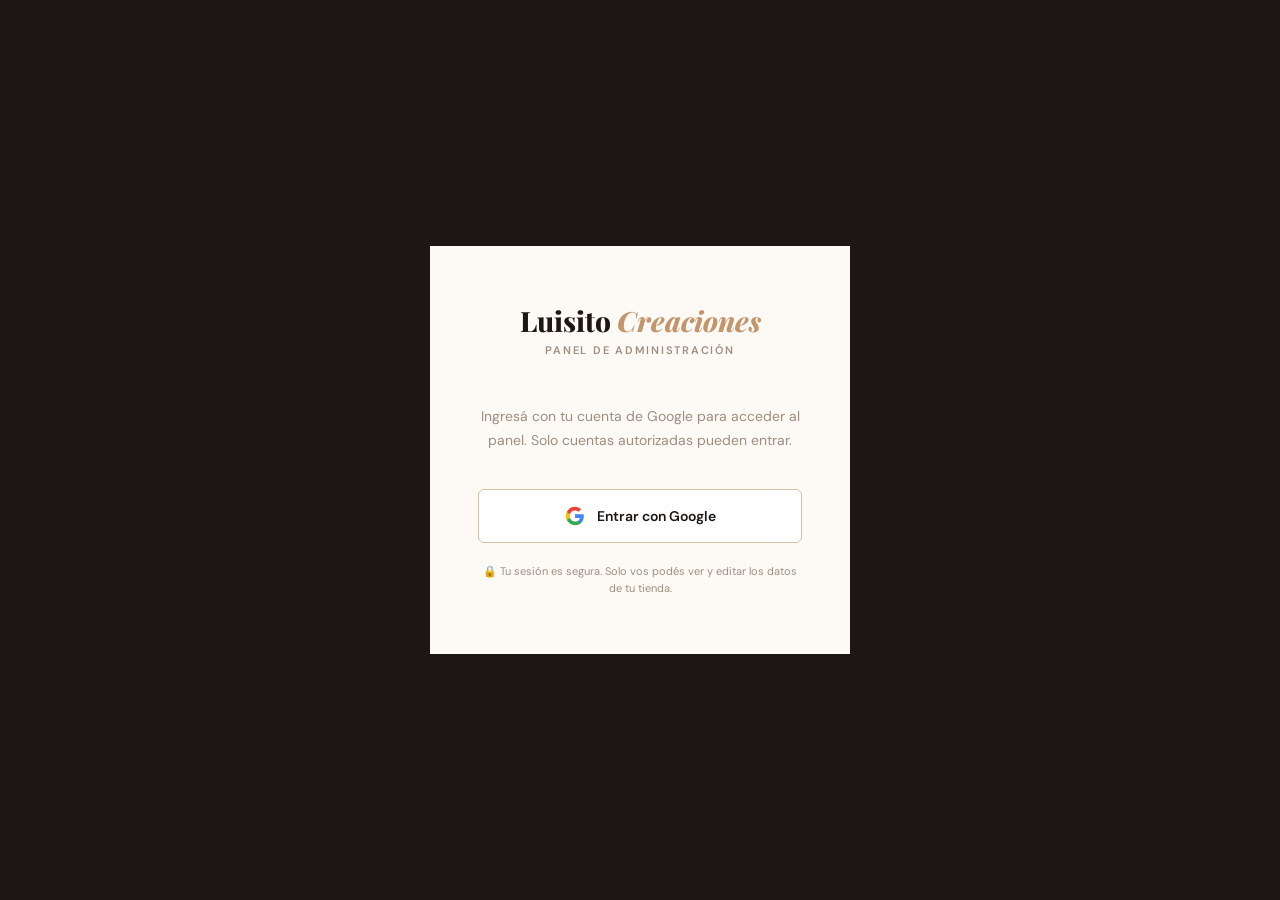
==== admin.html @ 4e9fda0a "Update admin.html" ====
<!DOCTYPE html>
<html lang="es">
<head>
<meta charset="UTF-8">
<meta name="viewport" content="width=device-width, initial-scale=1.0">
<title>Panel — Luisito Creaciones</title>
<link rel="preconnect" href="https://fonts.googleapis.com">
<link rel="preconnect" href="https://fonts.gstatic.com" crossorigin>
<link href="https://fonts.googleapis.com/css2?family=Playfair+Display:ital,wght@0,700;0,800;1,700&family=DM+Sans:wght@400;500;600;700&display=swap" rel="stylesheet">
<script src="https://accounts.google.com/gsi/client" async defer></script>
<style>
:root {
  --cream: #F7F2EC;
  --nude: #EBD9C6;
  --sand: #D4BFA3;
  --tan: #B89B7A;
  --brown: #7A5C3F;
  --dark: #1C1714;
  --offwhite: #FDFAF6;
  --warm-gray: #9E8E80;
  --accent: #C4956A;
  --success: #2D6A4F;
  --error: #8B2635;
  --sidebar: #18120F;
}
* { margin:0; padding:0; box-sizing:border-box; }
html { scroll-behavior:smooth; }
body { font-family:'DM Sans',sans-serif; background:var(--offwhite); color:var(--dark); min-height:100vh; }
.login-screen { min-height:100vh; display:flex; align-items:center; justify-content:center; background:var(--dark); padding:24px; }
.login-box { background:var(--offwhite); width:100%; max-width:420px; padding:56px 48px; text-align:center; animation: loginUp .5s cubic-bezier(.16,1,.3,1); }
@keyframes loginUp { from{opacity:0;transform:translateY(24px)} to{opacity:1;transform:translateY(0)} }
.login-logo { font-family:'Playfair Display',serif; font-size:28px; font-weight:800; color:var(--dark); margin-bottom:4px; }
.login-logo span { color:var(--accent); font-style:italic; }
.login-sub { font-size:11px; letter-spacing:.16em; text-transform:uppercase; color:var(--warm-gray); font-weight:600; margin-bottom:48px; }
.login-desc { font-size:14px; color:var(--warm-gray); line-height:1.7; margin-bottom:36px; }
.google-btn { display:inline-flex; align-items:center; justify-content:center; gap:12px; width:100%; padding:16px 24px; background:white; border:1.5px solid var(--sand); border-radius:6px; font-family:'DM Sans',sans-serif; font-size:14px; font-weight:600; color:var(--dark); cursor:pointer; transition:all .25s ease; text-decoration:none; }
.google-btn:hover { border-color:var(--accent); box-shadow:0 2px 12px rgba(196,149,106,.2); }
.google-btn svg { flex-shrink:0; }
.login-note { font-size:11px; color:var(--warm-gray); margin-top:20px; line-height:1.6; }
.app { display:none; grid-template-columns:260px 1fr; min-height:100vh; }
.app.visible { display:grid; }
.sidebar { background:var(--sidebar); min-height:100vh; position:sticky; top:0; height:100vh; display:flex; flex-direction:column; }
.sidebar-brand { padding:32px 28px 28px; border-bottom:1px solid rgba(255,255,255,.06); }
.sidebar-logo { font-family:'Playfair Display',serif; font-size:20px; font-weight:700; color:var(--accent); display:block; margin-bottom:4px; }
.sidebar-logo span { color:var(--tan); font-style:italic; }
.sidebar-sub { font-size:11px; letter-spacing:.14em; text-transform:uppercase; color:rgba(255,255,255,.3); font-weight:500; }
.sidebar-user { padding:16px 28px; border-bottom:1px solid rgba(255,255,255,.06); display:flex; align-items:center; gap:10px; }
.user-avatar { width:32px; height:32px; border-radius:50%; object-fit:cover; border:2px solid var(--accent); }
.user-name { font-size:12px; font-weight:600; color:rgba(255,255,255,.7); }
.user-email { font-size:10px; color:rgba(255,255,255,.3); }
.sidebar-nav { padding:24px 16px; flex:1; display:flex; flex-direction:column; gap:4px; }
.nav-item { display:flex; align-items:center; gap:12px; padding:12px 14px; border-radius:8px; font-size:13px; font-weight:600; color:rgba(255,255,255,.45); cursor:pointer; transition:all .2s ease; border:none; background:none; width:100%; text-align:left; }
.nav-item:hover { background:rgba(255,255,255,.06); color:rgba(255,255,255,.8); }
.nav-item.active { background:var(--accent); color:white; }
.nav-item .nav-icon { font-size:16px; flex-shrink:0; }
.sidebar-footer { padding:20px 16px; border-top:1px solid rgba(255,255,255,.06); display:flex; flex-direction:column; gap:4px; }
.sidebar-link { display:flex; align-items:center; gap:10px; font-size:12px; font-weight:500; color:rgba(255,255,255,.3); text-decoration:none; padding:10px 14px; border-radius:6px; transition:all .2s ease; }
.sidebar-link:hover { color:rgba(255,255,255,.6); background:rgba(255,255,255,.04); }
.logout-btn { display:flex; align-items:center; gap:10px; font-size:12px; font-weight:600; color:rgba(255,100,100,.5); padding:10px 14px; border-radius:6px; background:none; border:none; cursor:pointer; transition:all .2s ease; width:100%; }
.logout-btn:hover { color:rgba(255,100,100,.8); background:rgba(255,0,0,.05); }
.main { display:flex; flex-direction:column; min-height:100vh; }
.topbar { background:white; border-bottom:1px solid rgba(212,191,163,.3); padding:20px 40px; display:flex; align-items:center; justify-content:space-between; position:sticky; top:0; z-index:10; }
.topbar-title { font-family:'Playfair Display',serif; font-size:26px; font-weight:800; color:var(--dark); }
.topbar-title span { color:var(--accent); font-style:italic; }
.status-pill { display:flex; align-items:center; gap:8px; font-size:12px; font-weight:500; color:var(--warm-gray); padding:8px 16px; border:1px solid var(--sand); border-radius:20px; }
.status-dot { width:8px; height:8px; border-radius:50%; background:var(--sand); }
.status-dot.ok { background:#52b788; }
.content { padding:36px 40px; flex:1; }
.tab-panel { display:none; }
.tab-panel.active { display:block; }
.hoja-tabs { display:flex; gap:8px; margin-bottom:28px; flex-wrap:wrap; }
.hoja-tab { padding:10px 20px; border:1.5px solid var(--sand); background:white; border-radius:6px; font-size:12px; font-weight:700; color:var(--warm-gray); cursor:pointer; transition:all .2s ease; font-family:'DM Sans',sans-serif; }
.hoja-tab:hover { border-color:var(--accent); color:var(--dark); }
.hoja-tab.active { background:var(--dark); color:white; border-color:var(--dark); }
.form-card { background:white; border:1px solid rgba(212,191,163,.3); border-radius:12px; overflow:hidden; margin-bottom:24px; }
.form-card-header { padding:22px 28px; border-bottom:1px solid rgba(212,191,163,.2); display:flex; align-items:center; gap:12px; }
.form-card-icon { font-size:20px; }
.form-card-title { font-family:'Playfair Display',serif; font-size:18px; font-weight:700; color:var(--dark); }
.form-card-sub { font-size:12px; color:var(--warm-gray); margin-top:2px; }
.form-card-body { padding:28px; }
.form-grid { display:grid; grid-template-columns:1fr 1fr; gap:20px; }
.form-grid.cols3 { grid-template-columns:1fr 1fr 1fr; }
.form-full { grid-column:1/-1; }
.field { display:flex; flex-direction:column; gap:8px; }
.field label { font-size:11px; letter-spacing:.12em; text-transform:uppercase; font-weight:700; color:var(--warm-gray); }
.field label .req { color:var(--accent); margin-left:3px; }
.field input, .field select, .field textarea { font-family:'DM Sans',sans-serif; font-size:14px; font-weight:500; color:var(--dark); border:1.5px solid var(--sand); background:var(--offwhite); padding:12px 16px; border-radius:6px; transition:border-color .2s,box-shadow .2s; outline:none; width:100%; }
.field input:focus, .field select:focus, .field textarea:focus { border-color:var(--accent); box-shadow:0 0 0 3px rgba(196,149,106,.12); background:white; }
.field textarea { resize:vertical; min-height:90px; line-height:1.6; }
.cat-selector { display:flex; flex-wrap:wrap; gap:8px; }
.cat-btn { padding:9px 16px; border:1.5px solid var(--sand); background:white; border-radius:6px; font-size:12px; font-weight:600; color:var(--warm-gray); cursor:pointer; transition:all .2s; font-family:'DM Sans',sans-serif; }
.cat-btn:hover { border-color:var(--accent); color:var(--accent); }
.cat-btn.selected { background:var(--dark); color:white; border-color:var(--dark); }
.talle-grid { display:flex; flex-wrap:wrap; gap:8px; }
.talle-item { position:relative; display:flex; flex-direction:column; align-items:center; gap:4px; }
.talle-item input[type="checkbox"] { display:none; }
.talle-label { display:flex; align-items:center; justify-content:center; width:46px; height:46px; border:1.5px solid var(--sand); border-radius:4px; font-size:13px; font-weight:700; color:var(--warm-gray); cursor:pointer; transition:all .2s; user-select:none; }
.talle-item input:checked + .talle-label { background:var(--dark); color:white; border-color:var(--dark); }
.talle-label:hover { border-color:var(--accent); color:var(--accent); }
.talle-agotado-wrap { display:none; align-items:center; gap:4px; }
.talle-item input:checked ~ .talle-agotado-wrap { display:flex; }
.talle-agotado-wrap input[type="checkbox"] { display:none; }
.talle-agotado-label { font-size:9px; font-weight:700; color:var(--error); cursor:pointer; }
.color-fields { display:flex; flex-direction:column; gap:12px; }
.color-row { display:flex; align-items:center; gap:12px; }
.color-row input[type="color"] { width:40px; height:40px; border:1.5px solid var(--sand); border-radius:50%; cursor:pointer; padding:2px; background:none; flex-shrink:0; }
.color-name-input { flex:1; border:1.5px solid var(--sand); border-radius:6px; padding:10px 14px; font-family:'DM Sans',sans-serif; font-size:14px; font-weight:500; outline:none; transition:border-color .2s; }
.color-name-input:focus { border-color:var(--accent); }
.add-color-btn { font-size:12px; font-weight:600; color:var(--accent); background:none; border:1.5px dashed var(--sand); padding:10px 16px; border-radius:6px; cursor:pointer; transition:all .2s; font-family:'DM Sans',sans-serif; width:100%; margin-top:8px; }
.add-color-btn:hover { border-color:var(--accent); background:rgba(196,149,106,.06); }
.img-upload-grid { display:grid; grid-template-columns:repeat(4,1fr); gap:12px; }
.img-upload-slot { position:relative; aspect-ratio:3/4; border:2px dashed var(--sand); border-radius:8px; overflow:hidden; cursor:pointer; transition:border-color .2s, background .2s; display:flex; flex-direction:column; align-items:center; justify-content:center; gap:8px; background:var(--offwhite); }
.img-upload-slot:hover { border-color:var(--accent); background:rgba(196,149,106,.04); }
.img-upload-slot.has-img { border-style:solid; border-color:var(--sand); }
.img-upload-slot input[type="file"] { position:absolute; inset:0; opacity:0; cursor:pointer; }
.img-upload-preview { width:100%; height:100%; object-fit:cover; position:absolute; inset:0; display:none; }
.img-upload-preview.visible { display:block; }
.img-upload-icon { font-size:28px; opacity:.4; position:relative; z-index:1; }
.img-upload-label { font-size:11px; font-weight:600; color:var(--warm-gray); position:relative; z-index:1; text-align:center; padding:0 8px; }
.img-upload-num { position:absolute; top:8px; left:8px; z-index:2; width:22px; height:22px; border-radius:50%; background:var(--dark); color:white; font-size:10px; font-weight:700; display:flex; align-items:center; justify-content:center; }
.img-remove-btn { position:absolute; top:6px; right:6px; z-index:3; width:24px; height:24px; border-radius:50%; background:rgba(0,0,0,.6); color:white; border:none; cursor:pointer; font-size:14px; display:none; align-items:center; justify-content:center; }
.img-upload-slot.has-img .img-remove-btn { display:flex; }
.upload-progress { position:absolute; inset:0; z-index:4; background:rgba(28,23,20,.7); display:none; flex-direction:column; align-items:center; justify-content:center; gap:8px; }
.upload-progress.show { display:flex; }
.progress-bar-wrap { width:70%; height:4px; background:rgba(255,255,255,.2); border-radius:2px; overflow:hidden; }
.progress-bar { height:100%; background:var(--accent); border-radius:2px; transition:width .3s ease; width:0%; }
.progress-text { font-size:11px; color:white; font-weight:600; }
.preview-section { position:sticky; top:88px; }
.preview-card { background:white; border:1px solid rgba(212,191,163,.3); border-radius:12px; overflow:hidden; }
.preview-header { padding:16px 20px; border-bottom:1px solid rgba(212,191,163,.2); font-size:11px; letter-spacing:.14em; text-transform:uppercase; font-weight:700; color:var(--warm-gray); }
.preview-img-wrap { aspect-ratio:3/4; background:var(--nude); position:relative; overflow:hidden; }
.preview-img { width:100%; height:100%; object-fit:cover; display:none; }
.preview-img.visible { display:block; }
.preview-placeholder { position:absolute; inset:0; display:flex; flex-direction:column; align-items:center; justify-content:center; gap:8px; color:var(--sand); }
.preview-placeholder-icon { font-size:40px; opacity:.5; }
.preview-placeholder p { font-size:12px; font-weight:500; }
.preview-info { padding:16px 20px; }
.preview-cat { font-size:10px; letter-spacing:.16em; text-transform:uppercase; font-weight:700; color:var(--accent); margin-bottom:6px; }
.preview-name { font-family:'Playfair Display',serif; font-size:22px; font-weight:800; color:var(--dark); margin-bottom:6px; line-height:1.1; }
.preview-price-row { display:flex; align-items:baseline; gap:10px; margin-bottom:10px; }
.preview-price { font-size:20px; font-weight:700; color:var(--dark); }
.preview-price-old { font-size:13px; color:var(--sand); text-decoration:line-through; }
.preview-desc { font-size:12px; line-height:1.65; color:var(--warm-gray); margin-bottom:10px; }
.preview-talles { display:flex; gap:6px; flex-wrap:wrap; margin-bottom:8px; }
.preview-talle { font-size:11px; font-weight:700; border:1.5px solid var(--sand); padding:3px 8px; border-radius:3px; color:var(--warm-gray); }
.preview-talle.agotado { opacity:.35; text-decoration:line-through; }
.preview-colors { display:flex; gap:6px; }
.preview-color { width:16px; height:16px; border-radius:50%; border:2px solid rgba(0,0,0,.1); }
.submit-row { display:flex; align-items:center; gap:16px; padding:24px 28px; border-top:1px solid rgba(212,191,163,.2); background:var(--cream); }
.btn-submit { font-family:'DM Sans',sans-serif; font-size:13px; font-weight:700; letter-spacing:.1em; text-transform:uppercase; background:var(--dark); color:white; border:none; padding:16px 36px; border-radius:6px; cursor:pointer; transition:all .3s; display:flex; align-items:center; gap:10px; }
.btn-submit:hover { background:var(--brown); }
.btn-submit:disabled { opacity:.5; cursor:not-allowed; }
.btn-submit .spinner { width:16px; height:16px; border:2px solid rgba(255,255,255,.3); border-top-color:white; border-radius:50%; animation:spin .7s linear infinite; display:none; }
.btn-submit.loading .spinner { display:block; }
.btn-clear { font-family:'DM Sans',sans-serif; font-size:13px; font-weight:600; background:none; color:var(--warm-gray); border:1.5px solid var(--sand); padding:16px 24px; border-radius:6px; cursor:pointer; transition:all .2s; }
.btn-clear:hover { border-color:var(--dark); color:var(--dark); }
.toast { position:fixed; bottom:32px; right:32px; background:var(--dark); color:white; padding:16px 24px; border-radius:8px; font-size:14px; font-weight:500; display:flex; align-items:center; gap:12px; transform:translateY(80px); opacity:0; transition:all .4s cubic-bezier(.16,1,.3,1); z-index:1000; max-width:380px; }
.toast.show { transform:translateY(0); opacity:1; }
.toast.success { background:var(--success); }
.toast.error { background:var(--error); }
.toast-icon { font-size:18px; flex-shrink:0; }
.records-wrap { overflow-x:auto; }
.records-table { width:100%; border-collapse:collapse; }
.records-table th { font-size:10px; letter-spacing:.14em; text-transform:uppercase; font-weight:700; color:var(--warm-gray); padding:12px 16px; text-align:left; border-bottom:1.5px solid rgba(212,191,163,.3); white-space:nowrap; }
.records-table td { padding:14px 16px; font-size:13px; border-bottom:1px solid rgba(212,191,163,.15); vertical-align:middle; }
.records-table tr:hover td { background:rgba(247,242,236,.6); }
.record-img { width:40px; height:50px; object-fit:cover; border-radius:3px; }
.record-name { font-family:'Playfair Display',serif; font-size:15px; font-weight:700; }
.record-cat { font-size:10px; letter-spacing:.12em; text-transform:uppercase; font-weight:700; color:var(--accent); background:rgba(196,149,106,.1); padding:3px 8px; border-radius:3px; white-space:nowrap; }
.record-price { font-weight:700; }
.empty-state { text-align:center; padding:60px 20px; color:var(--warm-gray); }
.empty-icon { font-size:48px; margin-bottom:12px; opacity:.4; }
@keyframes spin { to{transform:rotate(360deg)} }
@media(max-width:900px){
  .app { grid-template-columns:1fr; }
  .sidebar { display:none; }
  .topbar { padding:16px 20px; }
  .content { padding:24px 20px; }
  .form-grid { grid-template-columns:1fr; }
  .form-grid.cols3 { grid-template-columns:1fr 1fr; }
  .img-upload-grid { grid-template-columns:repeat(2,1fr); }
}
</style>
</head>
<body>

<div class="login-screen" id="loginScreen">
  <div class="login-box">
    <div class="login-logo">Luisito <span>Creaciones</span></div>
    <div class="login-sub">Panel de administración</div>
    <p class="login-desc">Ingresá con tu cuenta de Google para acceder al panel. Solo cuentas autorizadas pueden entrar.</p>
    <button class="google-btn" onclick="iniciarLogin()">
      <svg width="20" height="20" viewBox="0 0 24 24"><path fill="#4285F4" d="M22.56 12.25c0-.78-.07-1.53-.2-2.25H12v4.26h5.92c-.26 1.37-1.04 2.53-2.21 3.31v2.77h3.57c2.08-1.92 3.28-4.74 3.28-8.09z"/><path fill="#34A853" d="M12 23c2.97 0 5.46-.98 7.28-2.66l-3.57-2.77c-.98.66-2.23 1.06-3.71 1.06-2.86 0-5.29-1.93-6.16-4.53H2.18v2.84C3.99 20.53 7.7 23 12 23z"/><path fill="#FBBC05" d="M5.84 14.09c-.22-.66-.35-1.36-.35-2.09s.13-1.43.35-2.09V7.07H2.18C1.43 8.55 1 10.22 1 12s.43 3.45 1.18 4.93l3.66-2.84z"/><path fill="#EA4335" d="M12 5.38c1.62 0 3.06.56 4.21 1.64l3.15-3.15C17.45 2.09 14.97 1 12 1 7.7 1 3.99 3.47 2.18 7.07l3.66 2.84c.87-2.6 3.3-4.53 6.16-4.53z"/></svg>
      Entrar con Google
    </button>
    <p class="login-note">🔒 Tu sesión es segura. Solo vos podés ver y editar los datos de tu tienda.</p>
  </div>
</div>

<div class="app" id="app">
  <aside class="sidebar">
    <div class="sidebar-brand">
      <span class="sidebar-logo">Luisito <span>Creaciones</span></span>
      <span class="sidebar-sub">Panel de administración</span>
    </div>
    <div class="sidebar-user">
      <img class="user-avatar" id="userAvatar" src="" alt="">
      <div>
        <div class="user-name" id="userName">—</div>
        <div class="user-email" id="userEmail">—</div>
      </div>
    </div>
    <nav class="sidebar-nav">
      <button class="nav-item active" onclick="showTab('cargar',this)"><span class="nav-icon">✦</span> Cargar producto</button>
      <button class="nav-item" onclick="showTab('ver',this)"><span class="nav-icon">◈</span> Ver productos</button>
    </nav>
    <div class="sidebar-footer">
      <a class="sidebar-link" href="index.html" target="_blank">↗ Ver sitio web</a>
      <button class="logout-btn" onclick="cerrarSesion()">↩ Cerrar sesión</button>
    </div>
  </aside>

  <main class="main">
    <div class="topbar">
      <div class="topbar-title">Panel de <span>carga</span></div>
      <div class="status-pill">
        <div class="status-dot ok" id="statusDot"></div>
        <span id="statusText">Conectado</span>
      </div>
    </div>

    <div class="content">

      <div class="tab-panel active" id="tab-cargar">
        <div class="hoja-tabs">
          <button class="hoja-tab active" onclick="setHoja('productos',this)">📦 Productos</button>
          <button class="hoja-tab" onclick="setHoja('ofertas',this)">🏷 Ofertas</button>
          <button class="hoja-tab" onclick="setHoja('coleccion',this)">✨ Colección</button>
          <button class="hoja-tab" onclick="setHoja('home',this)">🏠 Hero</button>
        </div>

        <div style="display:grid; grid-template-columns:1fr 300px; gap:24px; align-items:start;">
          <div>

            <div class="form-card">
              <div class="form-card-header"><span class="form-card-icon">📝</span><div><div class="form-card-title">Datos del producto</div><div class="form-card-sub">Información principal</div></div></div>
              <div class="form-card-body">
                <div class="form-grid">
                  <div class="field form-full" id="catField">
                    <label>Categoría <span class="req">*</span></label>
                    <div class="cat-selector">
                      <button class="cat-btn" onclick="selectCat(this,'zapatos-planos')">👟 Zapatos planos</button>
                      <button class="cat-btn" onclick="selectCat(this,'tacones')">👠 Tacones</button>
                      <button class="cat-btn" onclick="selectCat(this,'sandalias')">🩴 Sandalias</button>
                      <button class="cat-btn" onclick="selectCat(this,'zapatillas')">👟 Zapatillas</button>
                      <button class="cat-btn" onclick="selectCat(this,'botas-botines')">🥾 Botas</button>
                      <button class="cat-btn" onclick="selectCat(this,'fiesta')">💃 Fiesta</button>
                      <button class="cat-btn" onclick="selectCat(this,'verano')">☀️ Verano</button>
                      <button class="cat-btn" onclick="selectCat(this,'deportivo')">🏃 Deportivo</button>
                    </div>
                  </div>
                  <div class="field"><label>Nombre <span class="req">*</span></label><input type="text" id="fNombre" placeholder="Ej: Bota Siena" oninput="updatePreview()"></div>
                  <div class="field"><label>Subtítulo</label><input type="text" id="fSubtitulo" placeholder="Ej: Cuero genuino" oninput="updatePreview()"></div>
                  <div class="field form-full"><label>Descripción</label><textarea id="fDescripcion" placeholder="Describí el modelo..." oninput="updatePreview()"></textarea></div>
                  <div class="field form-full"><label>Materiales</label><input type="text" id="fMateriales" placeholder="Ej: Cuero vacuno, suela TPR"></div>
                </div>
              </div>
            </div>

            <div class="form-card">
              <div class="form-card-header"><span class="form-card-icon">💰</span><div><div class="form-card-title">Precio</div></div></div>
              <div class="form-card-body">
                <div class="form-grid cols3">
                  <div class="field"><label>Precio actual <span class="req">*</span></label><input type="text" id="fPrecio" placeholder="$89.000" oninput="updatePreview()"></div>
                  <div class="field"><label>Precio anterior</label><input type="text" id="fPrecioOld" placeholder="$115.000" oninput="updatePreview()"></div>
                  <div class="field"><label>Descuento</label><input type="text" id="fDescuento" placeholder="–22% OFF" oninput="updatePreview()"></div>
                </div>
              </div>
            </div>

            <div class="form-card">
              <div class="form-card-header"><span class="form-card-icon">📸</span><div><div class="form-card-title">Fotos del producto</div><div class="form-card-sub">Subí hasta 4 fotos — se guardan en tu Google Drive automáticamente</div></div></div>
              <div class="form-card-body"><div class="img-upload-grid" id="imgGrid"></div></div>
            </div>

            <div class="form-card">
              <div class="form-card-header"><span class="form-card-icon">📏</span><div><div class="form-card-title">Talles disponibles</div></div></div>
              <div class="form-card-body"><div class="talle-grid" id="talleGrid"></div></div>
            </div>

            <div class="form-card">
              <div class="form-card-header"><span class="form-card-icon">🎨</span><div><div class="form-card-title">Colores</div></div></div>
              <div class="form-card-body">
                <div class="color-fields" id="colorFields"></div>
                <button class="add-color-btn" id="addColorBtn" onclick="addColor()">+ Agregar color</button>
              </div>
            </div>

            <div class="form-card">
              <div class="form-card-header"><span class="form-card-icon">💬</span><div><div class="form-card-title">WhatsApp</div></div></div>
              <div class="form-card-body"><div class="field"><label>Número (dejá vacío para usar el default)</label><input type="text" id="fWa" placeholder="2227466087"></div></div>
            </div>

            <div class="form-card">
              <div class="submit-row">
                <button class="btn-submit" id="submitBtn" onclick="guardarProducto()">
                  <div class="spinner"></div>
                  <span class="btn-text">✦ Guardar en Sheets</span>
                </button>
                <button class="btn-clear" onclick="limpiar()">Limpiar</button>
              </div>
            </div>

          </div>

          <div class="preview-section">
            <div class="preview-card">
              <div class="preview-header">👁 Vista previa</div>
              <div class="preview-img-wrap">
                <img class="preview-img" id="previewImg">
                <div class="preview-placeholder" id="previewPlaceholder">
                  <div class="preview-placeholder-icon">📸</div>
                  <p>La foto aparece acá</p>
                </div>
              </div>
              <div class="preview-info">
                <div class="preview-cat" id="prevCat">—</div>
                <div class="preview-name" id="prevNombre">Nombre del modelo</div>
                <div class="preview-price-row">
                  <span class="preview-price" id="prevPrecio">$0</span>
                  <span class="preview-price-old" id="prevOld"></span>
                </div>
                <div class="preview-desc" id="prevDesc">La descripción aparece acá...</div>
                <div class="preview-talles" id="prevTalles"></div>
                <div class="preview-colors" id="prevColors"></div>
              </div>
            </div>
          </div>

        </div>
      </div>

      <div class="tab-panel" id="tab-ver">
        <div class="form-card">
          <div class="form-card-header"><span class="form-card-icon">◈</span><div><div class="form-card-title">Productos cargados</div></div></div>
          <div style="padding:16px 28px 0; display:flex; gap:8px;">
            <button class="hoja-tab active" onclick="cargarVista('productos',this)" style="font-size:11px;padding:8px 14px;">📦 Productos</button>
            <button class="hoja-tab" onclick="cargarVista('ofertas',this)" style="font-size:11px;padding:8px 14px;">🏷 Ofertas</button>
            <button class="hoja-tab" onclick="cargarVista('coleccion',this)" style="font-size:11px;padding:8px 14px;">✨ Colección</button>
          </div>
          <div class="form-card-body">
            <div class="records-wrap">
              <div class="empty-state" id="verEmpty"><div class="empty-icon">📋</div><p>Elegí una pestaña para ver los productos</p></div>
              <table class="records-table" id="verTable" style="display:none">
                <thead id="verThead"></thead>
                <tbody id="verTbody"></tbody>
              </table>
            </div>
          </div>
        </div>
      </div>

    </div>
  </main>
</div>

<div class="toast" id="toast">
  <span class="toast-icon" id="toastIcon">✓</span>
  <span id="toastMsg"></span>
</div>

<script>
const CLIENT_ID = '267224057278-2h8qksuos2cioraanr4a8m0qbatdl825.apps.googleusercontent.com';
const EMAILS_AUTORIZADOS = ['cauhapeeluis@gmail.com','email-cliente@gmail.com'];
const SHEET_ID  = '1V-hIDFcIloQhgNA9SQ3j9MIAqXCvScizinmR7I-nPrY';
const SCOPES    = 'https://www.googleapis.com/auth/spreadsheets https://www.googleapis.com/auth/drive.file email profile openid';
const SHEET_BASE = 'https://docs.google.com/spreadsheets/d/e/2PACX-1vSVUmYHOcXytQ6R2uJjjiajRPMsYgP-HdNIBrIkKLKfR0G6wQRADsZuoX66a_ixK5QUBQBwPUWNOcJt/pub?single=true&output=csv';
const GID_MAP = { home:'0', ofertas:'860634940', coleccion:'1202954954', productos:'127848751' };
const TALLES_LIST = [34,35,36,37,38,39,40,41,42];

let accessToken = null;
let userInfo    = null;
let hojaActual  = 'productos';
let categoriaActual = '';
let colorCount  = 0;
let imgUrls     = ['','','',''];

function iniciarLogin() {
  const client = google.accounts.oauth2.initTokenClient({
    client_id: CLIENT_ID,
    scope: SCOPES,
    callback: async (resp) => {
      if (resp.error) { showToast('Error al iniciar sesión', 'error'); return; }
      accessToken = resp.access_token;
      await obtenerPerfil();
      mostrarApp();
    }
  });
  client.requestAccessToken();
}

async function obtenerPerfil() {
  const res = await fetch(`https://www.googleapis.com/oauth2/v3/tokeninfo?access_token=${accessToken}`);
  const tokenData = await res.json();
  const res2 = await fetch('https://www.googleapis.com/oauth2/v3/userinfo', { headers: { Authorization: `Bearer ${accessToken}` } });
  const userData = await res2.json();
  userInfo = {
    email: tokenData.email || userData.email || '',
    name: userData.name || tokenData.email || '',
    picture: userData.picture || ''
  };
  document.getElementById('userName').textContent = userInfo.name || '';
  document.getElementById('userEmail').textContent = userInfo.email || '';
  if (userInfo.picture) document.getElementById('userAvatar').src = userInfo.picture;
}

function mostrarApp() {
  const email = userInfo?.email || '';
  if (!EMAILS_AUTORIZADOS.includes(email)) {
    accessToken = null; userInfo = null;
    document.getElementById('loginScreen').style.display = 'flex';
    const nota = document.querySelector('.login-note');
    if (nota) { nota.style.color='#8B2635'; nota.style.fontWeight='600'; nota.textContent='⛔ Email: ['+email+'] — no autorizado.'; }
    return;
  }
  document.getElementById('loginScreen').style.display = 'none';
  document.getElementById('app').classList.add('visible');
  iniciarFormulario();
}

function cerrarSesion() {
  accessToken = null; userInfo = null;
  document.getElementById('loginScreen').style.display = 'flex';
  document.getElementById('app').classList.remove('visible');
  limpiar();
}

function iniciarFormulario() {
  generarTalles();
  generarImgSlots();
  addColor(); addColor();
  updatePreview();
}

function showTab(id, btn) {
  document.querySelectorAll('.tab-panel').forEach(p => p.classList.remove('active'));
  document.querySelectorAll('.nav-item').forEach(b => b.classList.remove('active'));
  document.getElementById('tab-' + id).classList.add('active');
  if (btn) btn.classList.add('active');
}

function setHoja(hoja, btn) {
  hojaActual = hoja;
  document.querySelectorAll('.hoja-tabs .hoja-tab').forEach(t => t.classList.remove('active'));
  if (btn) btn.classList.add('active');
  document.getElementById('catField').style.display = hoja === 'productos' ? 'flex' : 'none';
  updatePreview();
}

function selectCat(btn, slug) {
  document.querySelectorAll('.cat-btn').forEach(b => b.classList.remove('selected'));
  btn.classList.add('selected');
  categoriaActual = slug;
  updatePreview();
}

function generarTalles() {
  const grid = document.getElementById('talleGrid');
  grid.innerHTML = '';
  TALLES_LIST.forEach(t => {
    const wrap = document.createElement('div');
    wrap.className = 'talle-item';
    wrap.innerHTML = `<input type="checkbox" id="t${t}" onchange="updatePreview()"><label class="talle-label" for="t${t}">${t}</label><div class="talle-agotado-wrap"><input type="checkbox" id="a${t}"><label class="talle-agotado-label" for="a${t}">agotado</label></div>`;
    grid.appendChild(wrap);
  });
}

function getTallesStr() {
  return TALLES_LIST
    .filter(t => document.getElementById('t'+t)?.checked)
    .map(t => document.getElementById('a'+t)?.checked ? `${t}-agotado` : `${t}`)
    .join(',');
}

function addColor() {
  if (colorCount >= 5) return;
  colorCount++;
  const i = colorCount;
  const wrap = document.getElementById('colorFields');
  const row = document.createElement('div');
  row.className = 'color-row'; row.id = 'cr'+i;
  row.innerHTML = `<input type="color" id="ch${i}" value="#7A5C3F" oninput="updatePreview()"><input type="text" class="color-name-input" id="cn${i}" placeholder="Nombre (ej: Negro)" oninput="updatePreview()">${i>1?`<button onclick="removeColor(${i})" style="background:none;border:none;cursor:pointer;color:var(--sand);font-size:20px;padding:4px 8px">×</button>`:''}`;
  wrap.appendChild(row);
  if (colorCount>=5) document.getElementById('addColorBtn').style.display='none';
  updatePreview();
}

function removeColor(i) {
  document.getElementById('cr'+i)?.remove();
  colorCount--;
  document.getElementById('addColorBtn').style.display='block';
  updatePreview();
}

function getColores() {
  const cols = [];
  for (let i=1;i<=5;i++) {
    const h=document.getElementById('ch'+i); const n=document.getElementById('cn'+i);
    if (h&&n) cols.push({hex:h.value, nombre:n.value.trim()});
  }
  return cols;
}

function generarImgSlots() {
  const grid = document.getElementById('imgGrid');
  grid.innerHTML = '';
  imgUrls = ['','','',''];
  for (let i=0;i<4;i++) {
    const slot = document.createElement('div');
    slot.className = 'img-upload-slot'; slot.id = 'slot'+i;
    slot.innerHTML = `<div class="img-upload-num">${i+1}</div><input type="file" accept="image/*" onchange="subirImagen(this,${i})"><img class="img-upload-preview" id="prev${i}"><div class="upload-progress" id="prog${i}"><div class="progress-bar-wrap"><div class="progress-bar" id="bar${i}"></div></div><div class="progress-text" id="progTxt${i}">Subiendo...</div></div><div class="img-upload-icon">📷</div><div class="img-upload-label">Tocá para subir<br>una foto</div><button class="img-remove-btn" onclick="quitarImg(${i},event)">×</button>`;
    grid.appendChild(slot);
  }
}

async function subirImagen(input, idx) {
  const file = input.files[0];
  if (!file) return;
  if (!accessToken) { showToast('Necesitás iniciar sesión primero','error'); return; }
  const slot=document.getElementById('slot'+idx), prog=document.getElementById('prog'+idx), bar=document.getElementById('bar'+idx), txt=document.getElementById('progTxt'+idx);
  prog.classList.add('show'); bar.style.width='20%'; txt.textContent='Subiendo...';
  try {
    const reader = new FileReader();
    reader.onload = e => { const p=document.getElementById('prev'+idx); p.src=e.target.result; p.classList.add('visible'); };
    reader.readAsDataURL(file);
    bar.style.width='50%';
    const metadata = { name: file.name, mimeType: file.type };
    const formData = new FormData();
    formData.append('metadata', new Blob([JSON.stringify(metadata)], {type:'application/json'}));
    formData.append('file', file);
    const res = await fetch('https://www.googleapis.com/upload/drive/v3/files?uploadType=multipart&fields=id', { method:'POST', headers:{ Authorization:`Bearer ${accessToken}` }, body:formData });
    bar.style.width='80%';
    const data = await res.json();
    if (!data.id) throw new Error('No se obtuvo ID');
    await fetch(`https://www.googleapis.com/drive/v3/files/${data.id}/permissions`, { method:'POST', headers:{ Authorization:`Bearer ${accessToken}`, 'Content-Type':'application/json' }, body:JSON.stringify({ role:'reader', type:'anyone' }) });
    imgUrls[idx] = `https://lh3.googleusercontent.com/d/${data.id}`;
    bar.style.width='100%'; txt.textContent='✓ Subida';
    slot.classList.add('has-img');
    setTimeout(() => { prog.classList.remove('show'); }, 800);
    if (idx===0) updatePreview();
    showToast('Foto subida correctamente ✓','success');
  } catch(err) {
    prog.classList.remove('show');
    showToast('Error al subir la foto. Intentá de nuevo.','error');
    console.error(err);
  }
}

function quitarImg(idx, e) {
  e.stopPropagation();
  imgUrls[idx]='';
  const slot=document.getElementById('slot'+idx), prev=document.getElementById('prev'+idx);
  prev.src=''; prev.classList.remove('visible');
  slot.classList.remove('has-img');
  if (idx===0) updatePreview();
}

function updatePreview() {
  const nombre=document.getElementById('fNombre')?.value||'';
  const precio=document.getElementById('fPrecio')?.value||'';
  const old=document.getElementById('fPrecioOld')?.value||'';
  const desc=document.getElementById('fDescripcion')?.value||'';
  document.getElementById('prevNombre').textContent=nombre||'Nombre del modelo';
  document.getElementById('prevPrecio').textContent=precio||'$0';
  document.getElementById('prevOld').textContent=old;
  document.getElementById('prevDesc').textContent=desc||'La descripción aparece acá...';
  document.getElementById('prevCat').textContent=categoriaActual?categoriaActual.replace('-',' '):'—';
  const previewImg=document.getElementById('previewImg'), placeholder=document.getElementById('previewPlaceholder'), localPrev=document.getElementById('prev0');
  if (localPrev&&localPrev.src&&localPrev.classList.contains('visible')) { previewImg.src=localPrev.src; previewImg.classList.add('visible'); placeholder.style.display='none'; }
  else if (imgUrls[0]) { previewImg.src=imgUrls[0]; previewImg.classList.add('visible'); placeholder.style.display='none'; }
  else { previewImg.classList.remove('visible'); placeholder.style.display='flex'; }
  const tv=document.getElementById('prevTalles'); tv.innerHTML='';
  TALLES_LIST.forEach(t => { const c=document.getElementById('t'+t); if(c&&c.checked){ const ag=document.getElementById('a'+t)?.checked; const chip=document.createElement('div'); chip.className='preview-talle'+(ag?' agotado':''); chip.textContent=t; tv.appendChild(chip); } });
  const cv=document.getElementById('prevColors'); cv.innerHTML='';
  for(let i=1;i<=5;i++){ const h=document.getElementById('ch'+i); if(h){ const d=document.createElement('div'); d.className='preview-color'; d.style.background=h.value; cv.appendChild(d); } }
}

async function guardarProducto() {
  const btn = document.getElementById('submitBtn');
  const nombre = document.getElementById('fNombre').value.trim();
  const precio = document.getElementById('fPrecio').value.trim();
  if (!nombre) { showToast('Escribí el nombre del modelo','error'); return; }
  if (!precio) { showToast('Ingresá el precio','error'); return; }
  if (hojaActual==='productos' && !categoriaActual) { showToast('Elegí una categoría','error'); return; }
  if (!accessToken) { showToast('Sesión expirada. Volvé a entrar.','error'); return; }
  btn.classList.add('loading'); btn.disabled=true;

  const colores = getColores();
  let values;

  if (hojaActual==='productos') {
   values = [[
  categoriaActual, nombre,
  document.getElementById('fDescripcion').value.trim(),
  document.getElementById('fMateriales').value.trim(),
  precio,
  document.getElementById('fPrecioOld').value.trim(),
  document.getElementById('fDescuento').value.trim(),
  getTallesStr(),
  colores[0]?.nombre||'', colores[0]?.hex||'',
  colores[1]?.nombre||'', colores[1]?.hex||'',
  colores[2]?.nombre||'', colores[2]?.hex||'',
  imgUrls[0], imgUrls[1], imgUrls[2], imgUrls[3],
  document.getElementById('fWa').value.trim()||'https://wa.me/5492227466087'
]];
   
  } else if (hojaActual==='ofertas') {
    values = [[nombre, precio,
      document.getElementById('fPrecioOld').value.trim(),
      document.getElementById('fDescuento').value.trim(),
      document.getElementById('fDescripcion').value.trim()||'OFERTA',
      'sale', imgUrls[0]
    ]];
  } else if (hojaActual==='coleccion') {
    values = [[nombre, precio,
      document.getElementById('fPrecioOld').value.trim(),
      imgUrls[0]
    ]];
  } else if (hojaActual==='home') {
    const tc=[35,36,37,38,39,40].map(t=>document.getElementById('t'+t)?.checked?'si':'no');
    values = [[
      nombre,
      document.getElementById('fSubtitulo').value.trim(),
      document.getElementById('fDescripcion').value.trim(),
      precio,
      document.getElementById('fPrecioOld').value.trim(),
      document.getElementById('fDescuento').value.trim(),
      ...tc,
      colores[0]?.hex||'', colores[1]?.hex||'', colores[2]?.hex||'',
      imgUrls[0]||'', imgUrls[1]||'', imgUrls[2]||'',
      document.getElementById('fWa').value.trim()||'https://wa.me/5492227466087'
    ]];
  }

  try {
    let res;
    if (hojaActual === 'home') {
      res = await fetch(
        `https://sheets.googleapis.com/v4/spreadsheets/${SHEET_ID}/values/home!A2:S2?valueInputOption=RAW`,
        { method:'PUT', headers:{ Authorization:`Bearer ${accessToken}`, 'Content-Type':'application/json' }, body:JSON.stringify({ values }) }
      );
    } else {
 const url = 'https://sheets.googleapis.com/v4/spreadsheets/' + SHEET_ID + '/values/' + hojaActual + ' !A1:append?valueInputOption=RAW&insertDataOption=INSERT_ROWS';
  res = await fetch(
    url,
    { method:'POST', headers:{ Authorization:`Bearer ${accessToken}`, 'Content-Type':'application/json' }, body:JSON.stringify({ values }) }
  );
}
    const data = await res.json();
    if (data.error) throw new Error(data.error.message);
    showToast('✓ Guardado en Google Sheets','success');
    limpiar();
  } catch(err) {
    console.error(err);
    showToast('Error al guardar: '+err.message,'error');
  } finally {
    btn.classList.remove('loading'); btn.disabled=false;
  }
}

async function cargarVista(hoja, btn) {
  document.querySelectorAll('#tab-ver .hoja-tab').forEach(t=>t.classList.remove('active'));
  if(btn) btn.classList.add('active');
  const gid = GID_MAP[hoja];
  if(!gid){ document.getElementById('verEmpty').innerHTML='<div class="empty-icon">🔧</div><p>GID no configurado</p>'; return; }
  document.getElementById('verEmpty').innerHTML='<div style="display:flex;justify-content:center;padding:40px"><div style="width:32px;height:32px;border:2px solid var(--sand);border-top-color:var(--brown);border-radius:50%;animation:spin .8s linear infinite"></div></div>';
  document.getElementById('verEmpty').style.display='block';
  document.getElementById('verTable').style.display='none';
  try {
    const res = await fetch(`${SHEET_BASE}&gid=${gid}`);
    const text = await res.text();
    const rows = parsearCSV(text);
    if(rows.length<2) throw new Error('Sin datos');
    const headers=rows[0];
    document.getElementById('verThead').innerHTML='<tr>'+headers.map(h=>`<th>${h}</th>`).join('')+'</tr>';
    const tbody=document.getElementById('verTbody'); tbody.innerHTML='';
    rows.slice(1).forEach(row=>{
      const tr=document.createElement('tr');
      row.forEach((cell,i)=>{
        const td=document.createElement('td');
        const h=(headers[i]||'').toLowerCase();
        if((h.startsWith('imagen')||h==='imagen')&&cell.startsWith('http')) td.innerHTML=`<img class="record-img" src="${cell}" onerror="this.style.display='none'">`;
        else if(h==='nombre') td.innerHTML=`<span class="record-name">${cell}</span>`;
        else if(h==='categoria') td.innerHTML=`<span class="record-cat">${cell}</span>`;
        else if(h==='precio') td.innerHTML=`<span class="record-price">${cell}</span>`;
        else td.textContent=cell.length>40?cell.slice(0,40)+'…':cell;
        tr.appendChild(td);
      });
      tbody.appendChild(tr);
    });
    document.getElementById('verEmpty').style.display='none';
    document.getElementById('verTable').style.display='table';
  } catch(err) {
    document.getElementById('verEmpty').innerHTML='<div class="empty-icon">⚠️</div><p>No se pudo cargar</p>';
  }
}

function limpiar() {
  ['fNombre','fSubtitulo','fDescripcion','fMateriales','fPrecio','fPrecioOld','fDescuento','fWa'].forEach(id=>{ const el=document.getElementById(id); if(el) el.value=''; });
  document.querySelectorAll('.cat-btn').forEach(b=>b.classList.remove('selected'));
  categoriaActual='';
  TALLES_LIST.forEach(t=>{ const c=document.getElementById('t'+t); const a=document.getElementById('a'+t); if(c) c.checked=false; if(a) a.checked=false; });
  generarImgSlots();
  updatePreview();
}

function showToast(msg, type='success') {
  const t=document.getElementById('toast');
  t.className='toast '+type;
  document.getElementById('toastIcon').textContent=type==='success'?'✓':'✕';
  document.getElementById('toastMsg').textContent=msg;
  t.classList.add('show');
  setTimeout(()=>t.classList.remove('show'),3500);
}

function parsearCSV(texto) {
  const filas=[];
  texto.trim().split(/\r?\n/).forEach(linea=>{
    const cols=[]; let actual=''; let dentro=false;
    for(let i=0;i<linea.length;i++){
      const c=linea[i],sig=linea[i+1];
      if(c==='"'&&dentro&&sig==='"'){actual+='"';i++;}
      else if(c==='"'){dentro=!dentro;}
      else if(c===','&&!dentro){cols.push(actual.trim());actual='';}
      else{actual+=c;}
    }
    cols.push(actual.trim()); filas.push(cols);
  });
  return filas;
}
</script>
</body>
</html>
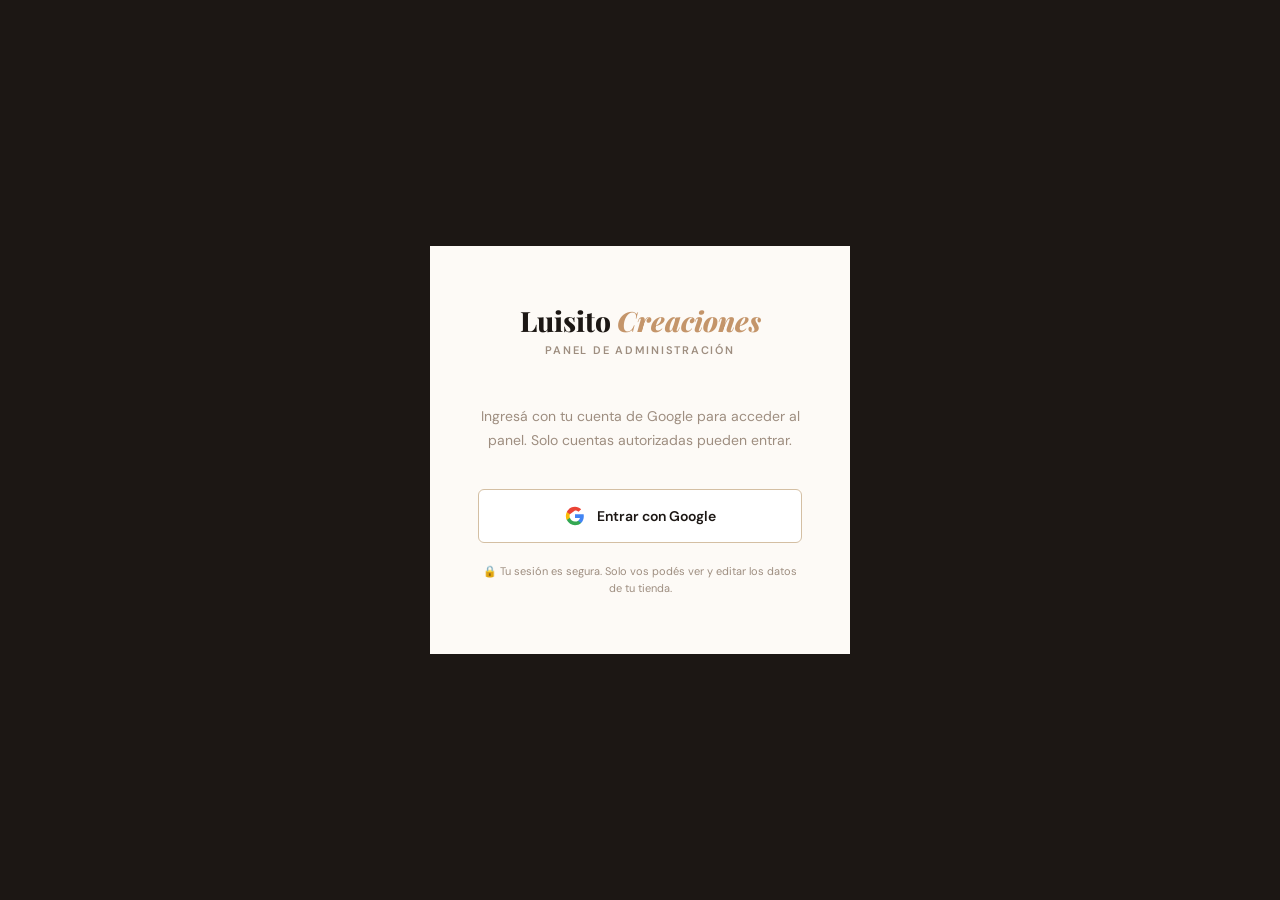
==== commit e674566e: "Update admin.html" ====
--- a/admin.html
+++ b/admin.html
@@ -72,6 +72,16 @@
 .hoja-tab { padding:10px 20px; border:1.5px solid var(--sand); background:white; border-radius:6px; font-size:12px; font-weight:700; color:var(--warm-gray); cursor:pointer; transition:all .2s ease; font-family:'DM Sans',sans-serif; }
 .hoja-tab:hover { border-color:var(--accent); color:var(--dark); }
 .hoja-tab.active { background:var(--dark); color:white; border-color:var(--dark); }
+
+/* Banner modo edición */
+.edit-banner { display:none; align-items:center; gap:12px; background:#FFF8F0; border:1.5px solid var(--accent); border-radius:8px; padding:14px 20px; margin-bottom:20px; }
+.edit-banner.show { display:flex; }
+.edit-banner-icon { font-size:18px; }
+.edit-banner-text { flex:1; font-size:13px; font-weight:600; color:var(--brown); }
+.edit-banner-row { font-size:11px; color:var(--warm-gray); font-weight:400; }
+.btn-cancel-edit { font-family:'DM Sans',sans-serif; font-size:12px; font-weight:700; background:none; color:var(--error); border:1.5px solid rgba(139,38,53,.3); padding:8px 16px; border-radius:6px; cursor:pointer; transition:all .2s; }
+.btn-cancel-edit:hover { background:rgba(139,38,53,.06); }
+
 .form-card { background:white; border:1px solid rgba(212,191,163,.3); border-radius:12px; overflow:hidden; margin-bottom:24px; }
 .form-card-header { padding:22px 28px; border-bottom:1px solid rgba(212,191,163,.2); display:flex; align-items:center; gap:12px; }
 .form-card-icon { font-size:20px; }
@@ -149,6 +159,8 @@
 .submit-row { display:flex; align-items:center; gap:16px; padding:24px 28px; border-top:1px solid rgba(212,191,163,.2); background:var(--cream); }
 .btn-submit { font-family:'DM Sans',sans-serif; font-size:13px; font-weight:700; letter-spacing:.1em; text-transform:uppercase; background:var(--dark); color:white; border:none; padding:16px 36px; border-radius:6px; cursor:pointer; transition:all .3s; display:flex; align-items:center; gap:10px; }
 .btn-submit:hover { background:var(--brown); }
+.btn-submit.editing { background:var(--accent); }
+.btn-submit.editing:hover { background:var(--tan); }
 .btn-submit:disabled { opacity:.5; cursor:not-allowed; }
 .btn-submit .spinner { width:16px; height:16px; border:2px solid rgba(255,255,255,.3); border-top-color:white; border-radius:50%; animation:spin .7s linear infinite; display:none; }
 .btn-submit.loading .spinner { display:block; }
@@ -168,6 +180,8 @@
 .record-name { font-family:'Playfair Display',serif; font-size:15px; font-weight:700; }
 .record-cat { font-size:10px; letter-spacing:.12em; text-transform:uppercase; font-weight:700; color:var(--accent); background:rgba(196,149,106,.1); padding:3px 8px; border-radius:3px; white-space:nowrap; }
 .record-price { font-weight:700; }
+.btn-edit-row { font-family:'DM Sans',sans-serif; font-size:11px; font-weight:700; background:none; color:var(--accent); border:1.5px solid rgba(196,149,106,.4); padding:6px 14px; border-radius:4px; cursor:pointer; transition:all .2s; white-space:nowrap; }
+.btn-edit-row:hover { background:rgba(196,149,106,.1); border-color:var(--accent); }
 .empty-state { text-align:center; padding:60px 20px; color:var(--warm-gray); }
 .empty-icon { font-size:48px; margin-bottom:12px; opacity:.4; }
 @keyframes spin { to{transform:rotate(360deg)} }
@@ -190,7 +204,7 @@
     <div class="login-sub">Panel de administración</div>
     <p class="login-desc">Ingresá con tu cuenta de Google para acceder al panel. Solo cuentas autorizadas pueden entrar.</p>
     <button class="google-btn" onclick="iniciarLogin()">
-      <svg width="20" height="20" viewBox="0 0 24 24"><path fill="#4285F4" d="M22.56 12.25c0-.78-.07-1.53-.2-2.25H12v4.26h5.92c-.26 1.37-1.04 2.53-2.21 3.31v2.77h3.57c2.08-1.92 3.28-4.74 3.28-8.09z"/><path fill="#34A853" d="M12 23c2.97 0 5.46-.98 7.28-2.66l-3.57-2.77c-.98.66-2.23 1.06-3.71 1.06-2.86 0-5.29-1.93-6.16-4.53H2.18v2.84C3.99 20.53 7.7 23 12 23z"/><path fill="#FBBC05" d="M5.84 14.09c-.22-.66-.35-1.36-.35-2.09s.13-1.43.35-2.09V7.07H2.18C1.43 8.55 1 10.22 1 12s.43 3.45 1.18 4.93l3.66-2.84z"/><path fill="#EA4335" d="M12 5.38c1.62 0 3.06.56 4.21 1.64l3.15-3.15C17.45 2.09 14.97 1 12 1 7.7 1 3.99 3.47 2.18 7.07l3.66 2.84c.87-2.6 3.3-4.53 6.16-4.53z"/></svg>
+      <svg width="20" height="20" viewBox="0 0 24 24"><path fill="#4285F4" d="M22.56 12.25c0-.78-.07-1.53-.2-2.25H12v4.26h5.92c-.26 1.37-1.04 2.53-2.21 3.31v2.77h3.57c2.08-1.92 3.28-4.74 3.28-8.09z"/><path fill="#34A853" d="M12 23c2.97 0 5.46-.98 7.28-2.66l-3.57-2.77c-.98.66-2.23 1.06-3.71 1.06-2.86 0-5.29-1.93-6.16-4.53H2.18v2.84C3.99 20.53 7.7 23 12 23z"/><path fill="#FBBC05" d="M5.84 14.09c-.22-.66-.35-1.36-.35-2.09s.13-1.43.35-2.09V7.07H2.18C1.43 8.55 1 10.22 1 12s.43 3.45 1.18 4.93l3.66-2.84z"/><path fill="#EA4335" d="M12 5.38c1.62 0 3.06.56 4.21 1.64l3.15-3.15C17.45 2.09 14.97 1 12 1 7.7 1 3.99 3.47 2.18 7.07l3.66 2.84z"/></svg>
       Entrar con Google
     </button>
     <p class="login-note">🔒 Tu sesión es segura. Solo vos podés ver y editar los datos de tu tienda.</p>
@@ -222,7 +236,7 @@
 
   <main class="main">
     <div class="topbar">
-      <div class="topbar-title">Panel de <span>carga</span></div>
+      <div class="topbar-title" id="topbarTitle">Panel de <span>carga</span></div>
       <div class="status-pill">
         <div class="status-dot ok" id="statusDot"></div>
         <span id="statusText">Conectado</span>
@@ -232,6 +246,17 @@
     <div class="content">
 
       <div class="tab-panel active" id="tab-cargar">
+
+        <!-- Banner modo edición -->
+        <div class="edit-banner" id="editBanner">
+          <span class="edit-banner-icon">✏️</span>
+          <div class="edit-banner-text">
+            Modo edición
+            <div class="edit-banner-row" id="editBannerInfo">Editando fila —</div>
+          </div>
+          <button class="btn-cancel-edit" onclick="cancelarEdicion()">✕ Cancelar</button>
+        </div>
+
         <div class="hoja-tabs">
           <button class="hoja-tab active" onclick="setHoja('productos',this)">📦 Productos</button>
           <button class="hoja-tab" onclick="setHoja('ofertas',this)">🏷 Ofertas</button>
@@ -371,7 +396,7 @@
 
 <script>
 const CLIENT_ID = '267224057278-2h8qksuos2cioraanr4a8m0qbatdl825.apps.googleusercontent.com';
-const EMAILS_AUTORIZADOS = ['cauhapeeluis@gmail.com','email-cliente@gmail.com'];
+const EMAILS_AUTORIZADOS = ['cauhapeeluis@gmail.com','cauhapen@gmail.com'];
 const SHEET_ID  = '1V-hIDFcIloQhgNA9SQ3j9MIAqXCvScizinmR7I-nPrY';
 const SCOPES    = 'https://www.googleapis.com/auth/spreadsheets https://www.googleapis.com/auth/drive.file email profile openid';
 const SHEET_BASE = 'https://docs.google.com/spreadsheets/d/e/2PACX-1vSVUmYHOcXytQ6R2uJjjiajRPMsYgP-HdNIBrIkKLKfR0G6wQRADsZuoX66a_ixK5QUBQBwPUWNOcJt/pub?single=true&output=csv';
@@ -384,6 +409,12 @@
 let categoriaActual = '';
 let colorCount  = 0;
 let imgUrls     = ['','','',''];
+
+// Estado de edición
+let modoEdicion = false;
+let editRowIndex = null;   // índice real en la sheet (1-based, sin contar header)
+let editHoja    = null;
+let vistaHojaActual = 'productos'; // para saber qué hoja está mostrando "ver"
 
 function iniciarLogin() {
   const client = google.accounts.oauth2.initTokenClient({
@@ -585,6 +616,142 @@
   for(let i=1;i<=5;i++){ const h=document.getElementById('ch'+i); if(h){ const d=document.createElement('div'); d.className='preview-color'; d.style.background=h.value; cv.appendChild(d); } }
 }
 
+// ─── EDICIÓN ──────────────────────────────────────────────
+
+function activarModoEdicion(rowIndex, hoja, rowData, headers) {
+  modoEdicion = true;
+  editRowIndex = rowIndex;
+  editHoja = hoja;
+
+  // Cambiar a pestaña cargar
+  showTab('cargar', document.querySelector('.nav-item'));
+  document.querySelectorAll('.nav-item')[0].classList.add('active');
+
+  // Cambiar la hoja del formulario
+  const hojaTabMap = { productos: 0, ofertas: 1, coleccion: 2, home: 3 };
+  const tabs = document.querySelectorAll('.hoja-tabs .hoja-tab');
+  const hi = hojaTabMap[hoja] ?? 0;
+  setHoja(hoja, tabs[hi]);
+  tabs.forEach(t => t.classList.remove('active'));
+  tabs[hi].classList.add('active');
+
+  // Mostrar banner
+  document.getElementById('editBanner').classList.add('show');
+  document.getElementById('editBannerInfo').textContent = `Editando fila ${rowIndex} — ${hoja}`;
+
+  // Cambiar botón
+  const btn = document.getElementById('submitBtn');
+  btn.classList.add('editing');
+  btn.querySelector('.btn-text').textContent = '✏️ Actualizar producto';
+
+  // Limpiar formulario primero
+  limpiarSinModo();
+
+  // Función helper para obtener valor de columna
+  const col = (nombre) => {
+    const idx = headers.findIndex(h => h.toLowerCase() === nombre.toLowerCase());
+    return idx >= 0 ? (rowData[idx] || '') : '';
+  };
+
+  if (hoja === 'productos') {
+    const cat = col('categoria');
+    if (cat) {
+      const catBtns = document.querySelectorAll('.cat-btn');
+      catBtns.forEach(b => { if (b.getAttribute('onclick').includes(cat)) { b.classList.add('selected'); categoriaActual = cat; } });
+    }
+    document.getElementById('fNombre').value = col('nombre');
+    document.getElementById('fDescripcion').value = col('descripcion');
+    document.getElementById('fMateriales').value = col('materiales');
+    document.getElementById('fPrecio').value = col('precio');
+    document.getElementById('fPrecioOld').value = col('precio anterior') || col('precioold') || col('precio_old') || rowData[5] || '';
+    document.getElementById('fDescuento').value = col('descuento') || rowData[6] || '';
+    document.getElementById('fWa').value = col('whatsapp') || col('wa') || rowData[18] || '';
+
+    // Talles
+    const tallesStr = col('talles') || rowData[7] || '';
+    tallesStr.split(',').forEach(t => {
+      const clean = t.trim();
+      const esAgotado = clean.endsWith('-agotado');
+      const num = esAgotado ? clean.replace('-agotado','') : clean;
+      const cb = document.getElementById('t'+num);
+      if (cb) { cb.checked = true; if (esAgotado) { const ag = document.getElementById('a'+num); if(ag) ag.checked = true; } }
+    });
+
+    // Colores (col8=nombre1, col9=hex1, col10=nombre2, col11=hex2...)
+    // Limpiar colores existentes y recrear
+    document.getElementById('colorFields').innerHTML = '';
+    colorCount = 0;
+    document.getElementById('addColorBtn').style.display='block';
+    const colorData = [];
+    for (let ci = 8; ci <= 13; ci += 2) {
+      const nombre = rowData[ci] || '';
+      const hex = rowData[ci+1] || '';
+      if (nombre || hex) colorData.push({nombre, hex});
+    }
+    if (colorData.length === 0) colorData.push({nombre:'',hex:'#7A5C3F'}, {nombre:'',hex:'#7A5C3F'});
+    colorData.forEach(cd => { addColor(); const i = colorCount; document.getElementById('cn'+i).value = cd.nombre; if(cd.hex) document.getElementById('ch'+i).value = cd.hex; });
+
+    // Imágenes existentes
+    generarImgSlots();
+    for (let ii = 0; ii < 4; ii++) {
+      const url = rowData[14+ii] || '';
+      if (url) {
+        imgUrls[ii] = url;
+        const prev = document.getElementById('prev'+ii);
+        const slot = document.getElementById('slot'+ii);
+        if (prev) { prev.src = url; prev.classList.add('visible'); }
+        if (slot) slot.classList.add('has-img');
+      }
+    }
+
+  } else if (hoja === 'ofertas') {
+    document.getElementById('fNombre').value = rowData[0] || '';
+    document.getElementById('fPrecio').value = rowData[1] || '';
+    document.getElementById('fPrecioOld').value = rowData[2] || '';
+    document.getElementById('fDescuento').value = rowData[3] || '';
+    document.getElementById('fDescripcion').value = rowData[4] || '';
+    const url = rowData[6] || '';
+    if (url) { imgUrls[0]=url; const prev=document.getElementById('prev0'),slot=document.getElementById('slot0'); if(prev){prev.src=url;prev.classList.add('visible');} if(slot)slot.classList.add('has-img'); }
+
+  } else if (hoja === 'coleccion') {
+    document.getElementById('fNombre').value = rowData[0] || '';
+    document.getElementById('fPrecio').value = rowData[1] || '';
+    document.getElementById('fPrecioOld').value = rowData[2] || '';
+    const url = rowData[3] || '';
+    if (url) { imgUrls[0]=url; const prev=document.getElementById('prev0'),slot=document.getElementById('slot0'); if(prev){prev.src=url;prev.classList.add('visible');} if(slot)slot.classList.add('has-img'); }
+  }
+
+  updatePreview();
+  window.scrollTo({top:0, behavior:'smooth'});
+  showToast('Datos cargados para editar ✏️', 'success');
+}
+
+function cancelarEdicion() {
+  modoEdicion = false;
+  editRowIndex = null;
+  editHoja = null;
+  document.getElementById('editBanner').classList.remove('show');
+  const btn = document.getElementById('submitBtn');
+  btn.classList.remove('editing');
+  btn.querySelector('.btn-text').textContent = '✦ Guardar en Sheets';
+  limpiarSinModo();
+}
+
+function limpiarSinModo() {
+  ['fNombre','fSubtitulo','fDescripcion','fMateriales','fPrecio','fPrecioOld','fDescuento','fWa'].forEach(id=>{ const el=document.getElementById(id); if(el) el.value=''; });
+  document.querySelectorAll('.cat-btn').forEach(b=>b.classList.remove('selected'));
+  categoriaActual='';
+  TALLES_LIST.forEach(t=>{ const c=document.getElementById('t'+t); const a=document.getElementById('a'+t); if(c) c.checked=false; if(a) a.checked=false; });
+  document.getElementById('colorFields').innerHTML='';
+  colorCount=0;
+  document.getElementById('addColorBtn').style.display='block';
+  addColor(); addColor();
+  generarImgSlots();
+  updatePreview();
+}
+
+// ─── GUARDAR (nuevo o actualización) ──────────────────────
+
 async function guardarProducto() {
   const btn = document.getElementById('submitBtn');
   const nombre = document.getElementById('fNombre').value.trim();
@@ -599,21 +766,20 @@
   let values;
 
   if (hojaActual==='productos') {
-   values = [[
-  categoriaActual, nombre,
-  document.getElementById('fDescripcion').value.trim(),
-  document.getElementById('fMateriales').value.trim(),
-  precio,
-  document.getElementById('fPrecioOld').value.trim(),
-  document.getElementById('fDescuento').value.trim(),
-  getTallesStr(),
-  colores[0]?.nombre||'', colores[0]?.hex||'',
-  colores[1]?.nombre||'', colores[1]?.hex||'',
-  colores[2]?.nombre||'', colores[2]?.hex||'',
-  imgUrls[0], imgUrls[1], imgUrls[2], imgUrls[3],
-  document.getElementById('fWa').value.trim()||'https://wa.me/5492227466087'
-]];
-   
+    values = [[
+      categoriaActual, nombre,
+      document.getElementById('fDescripcion').value.trim(),
+      document.getElementById('fMateriales').value.trim(),
+      precio,
+      document.getElementById('fPrecioOld').value.trim(),
+      document.getElementById('fDescuento').value.trim(),
+      getTallesStr(),
+      colores[0]?.nombre||'', colores[0]?.hex||'',
+      colores[1]?.nombre||'', colores[1]?.hex||'',
+      colores[2]?.nombre||'', colores[2]?.hex||'',
+      imgUrls[0], imgUrls[1], imgUrls[2], imgUrls[3],
+      document.getElementById('fWa').value.trim()||'https://wa.me/5492227466087'
+    ]];
   } else if (hojaActual==='ofertas') {
     values = [[nombre, precio,
       document.getElementById('fPrecioOld').value.trim(),
@@ -644,22 +810,36 @@
 
   try {
     let res;
-    if (hojaActual === 'home') {
+
+    if (modoEdicion && editRowIndex !== null) {
+      // MODO EDICIÓN: PUT para reemplazar la fila exacta
+      const sheetRow = editRowIndex + 1; // +1 porque la fila 1 es el header
+      const colFin = hojaActual === 'productos' ? 'S' : hojaActual === 'ofertas' ? 'G' : hojaActual === 'coleccion' ? 'D' : 'S';
+      const range = `${hojaActual}!A${sheetRow}:${colFin}${sheetRow}`;
+      res = await fetch(
+        `https://sheets.googleapis.com/v4/spreadsheets/${SHEET_ID}/values/${encodeURIComponent(range)}?valueInputOption=RAW`,
+        { method:'PUT', headers:{ Authorization:`Bearer ${accessToken}`, 'Content-Type':'application/json' }, body:JSON.stringify({ values }) }
+      );
+    } else if (hojaActual === 'home') {
       res = await fetch(
         `https://sheets.googleapis.com/v4/spreadsheets/${SHEET_ID}/values/home!A2:S2?valueInputOption=RAW`,
         { method:'PUT', headers:{ Authorization:`Bearer ${accessToken}`, 'Content-Type':'application/json' }, body:JSON.stringify({ values }) }
       );
     } else {
- const url = 'https://sheets.googleapis.com/v4/spreadsheets/' + SHEET_ID + '/values/' + hojaActual + ' !A1:append?valueInputOption=RAW&insertDataOption=INSERT_ROWS';
-  res = await fetch(
-    url,
-    { method:'POST', headers:{ Authorization:`Bearer ${accessToken}`, 'Content-Type':'application/json' }, body:JSON.stringify({ values }) }
-  );
-}
+      const url = 'https://sheets.googleapis.com/v4/spreadsheets/' + SHEET_ID + '/values/' + hojaActual + '!A1:append?valueInputOption=RAW&insertDataOption=INSERT_ROWS';
+      res = await fetch(url, { method:'POST', headers:{ Authorization:`Bearer ${accessToken}`, 'Content-Type':'application/json' }, body:JSON.stringify({ values }) });
+    }
+
     const data = await res.json();
     if (data.error) throw new Error(data.error.message);
-    showToast('✓ Guardado en Google Sheets','success');
-    limpiar();
+
+    if (modoEdicion) {
+      showToast('✓ Producto actualizado correctamente','success');
+      cancelarEdicion();
+    } else {
+      showToast('✓ Guardado en Google Sheets','success');
+      limpiar();
+    }
   } catch(err) {
     console.error(err);
     showToast('Error al guardar: '+err.message,'error');
@@ -668,7 +848,10 @@
   }
 }
 
+// ─── VISTA DE PRODUCTOS ────────────────────────────────────
+
 async function cargarVista(hoja, btn) {
+  vistaHojaActual = hoja;
   document.querySelectorAll('#tab-ver .hoja-tab').forEach(t=>t.classList.remove('active'));
   if(btn) btn.classList.add('active');
   const gid = GID_MAP[hoja];
@@ -682,9 +865,13 @@
     const rows = parsearCSV(text);
     if(rows.length<2) throw new Error('Sin datos');
     const headers=rows[0];
-    document.getElementById('verThead').innerHTML='<tr>'+headers.map(h=>`<th>${h}</th>`).join('')+'</tr>';
+
+    // Thead con columna extra para acciones
+    document.getElementById('verThead').innerHTML='<tr>'+headers.map(h=>`<th>${h}</th>`).join('')+'<th>Acción</th></tr>';
+
     const tbody=document.getElementById('verTbody'); tbody.innerHTML='';
-    rows.slice(1).forEach(row=>{
+    rows.slice(1).forEach((row, rowIdx)=>{
+      const realRowIndex = rowIdx + 1; // índice en la sheet sin contar header (1-based)
       const tr=document.createElement('tr');
       row.forEach((cell,i)=>{
         const td=document.createElement('td');
@@ -696,6 +883,16 @@
         else td.textContent=cell.length>40?cell.slice(0,40)+'…':cell;
         tr.appendChild(td);
       });
+
+      // Celda con botón Editar
+      const tdAccion = document.createElement('td');
+      const editBtn = document.createElement('button');
+      editBtn.className = 'btn-edit-row';
+      editBtn.textContent = '✏️ Editar';
+      editBtn.onclick = () => activarModoEdicion(realRowIndex, hoja, row, headers);
+      tdAccion.appendChild(editBtn);
+      tr.appendChild(tdAccion);
+
       tbody.appendChild(tr);
     });
     document.getElementById('verEmpty').style.display='none';
@@ -706,12 +903,8 @@
 }
 
 function limpiar() {
-  ['fNombre','fSubtitulo','fDescripcion','fMateriales','fPrecio','fPrecioOld','fDescuento','fWa'].forEach(id=>{ const el=document.getElementById(id); if(el) el.value=''; });
-  document.querySelectorAll('.cat-btn').forEach(b=>b.classList.remove('selected'));
-  categoriaActual='';
-  TALLES_LIST.forEach(t=>{ const c=document.getElementById('t'+t); const a=document.getElementById('a'+t); if(c) c.checked=false; if(a) a.checked=false; });
-  generarImgSlots();
-  updatePreview();
+  if (modoEdicion) cancelarEdicion();
+  limpiarSinModo();
 }
 
 function showToast(msg, type='success') {
